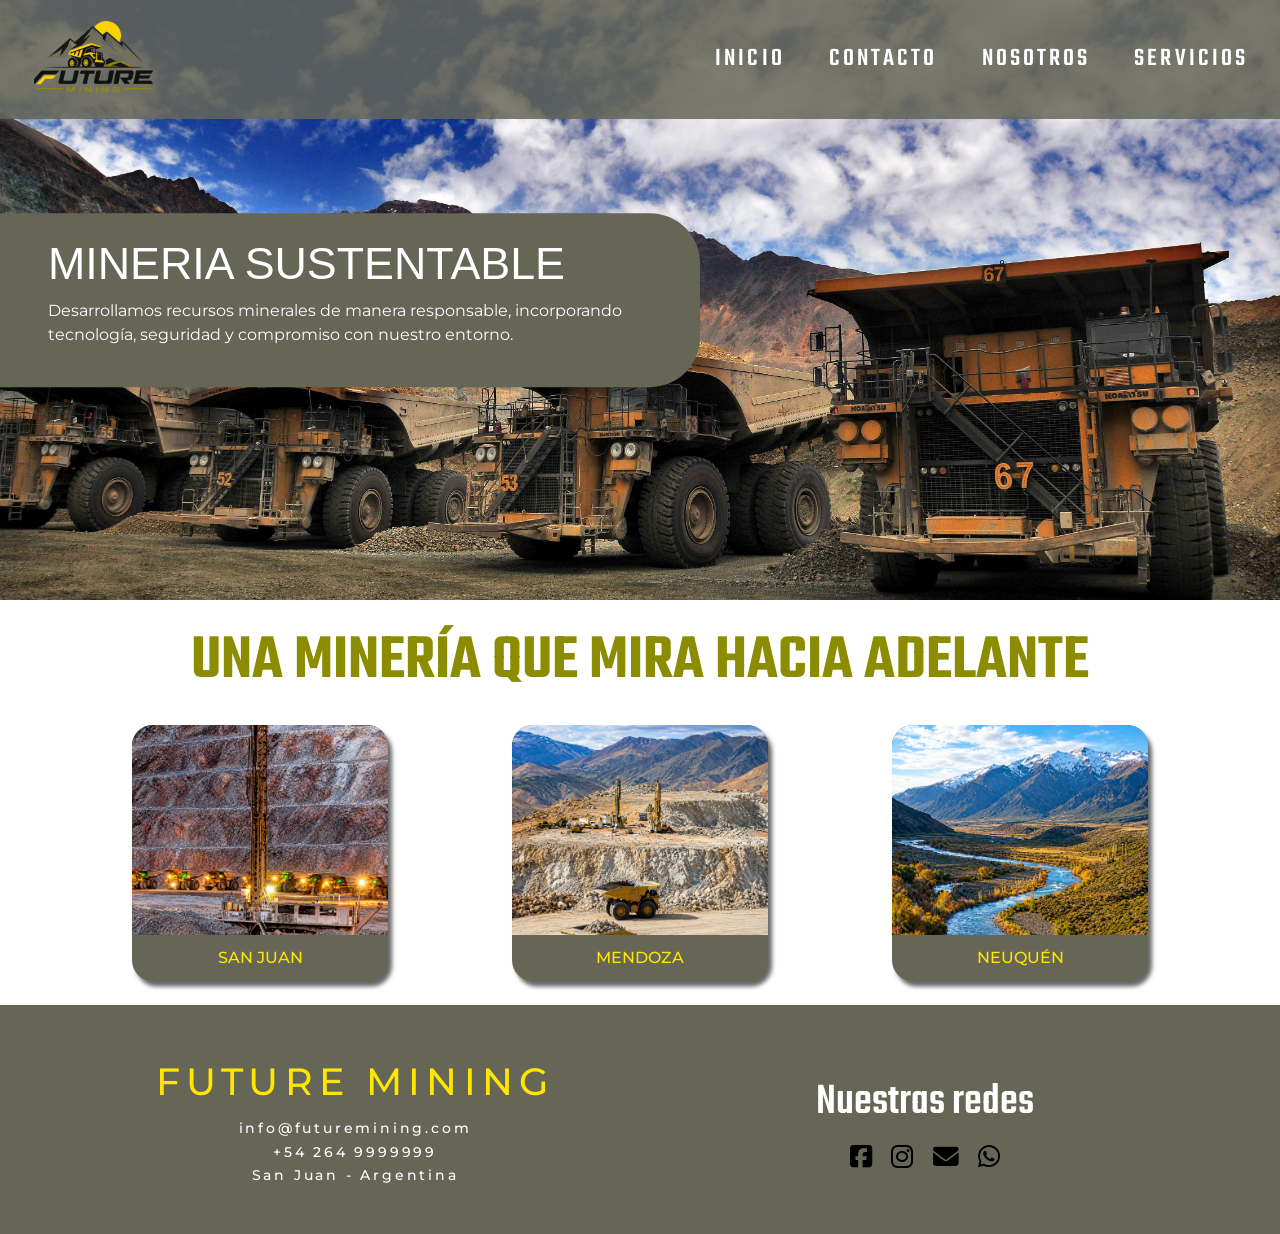
==== index.html @ 8e1309b7 "Correcciones Integrador" ====
<!DOCTYPE html>
<html lang="es">
<head>
    <meta charset="UTF-8">
    <meta name="viewport" content="width=device-width, initial-scale=1.0">
    <meta name="description" content="Future Mining: desarrollo de recursos minerales con tecnología, seguridad y compromiso ambiental.">
    <title>Future Mining</title>

    <link
        href="https://cdn.jsdelivr.net/npm/bootstrap@5.3.3/dist/css/bootstrap.min.css"
        rel="stylesheet"
    >

    <!-- Google Fonts: Teko y Montserrat -->
    <link rel="preconnect" href="https://fonts.googleapis.com">
    <link rel="preconnect" href="https://fonts.gstatic.com" crossorigin>

    <link
        href="https://fonts.googleapis.com/css2?family=Teko:wght@400;500;600;700&family=Montserrat:wght@400;500;600;700&display=swap&css2?family=Exo+2:wght@400;500;600;700;800&display=swap"
        rel="stylesheet"
    >

    <!-- Font Awesome: iconos externos -->
    <link
        rel="stylesheet"
        href="https://cdnjs.cloudflare.com/ajax/libs/font-awesome/6.7.2/css/all.min.css"
    >

   
    <link rel="stylesheet" href="./css/inicio.css">
</head>

<body>

    <header>

        <!-- NAVBAR -->
        <nav class="navbar navbar-expand-md mi-navbar fixed-top">
            <div class="container-fluid px-3 px-md-4">

                <!-- Logo -->
                <a class="navbar-brand imagen-logo" href="index.html"
                   aria-label="Future Mining, ir al inicio">
                    <img
                        src="./imagenes/logo.svg"
                        alt="Logo Future Mining"
                    >
                </a>

                <!-- Botón hamburguesa -->
                <button
                    class="navbar-toggler"
                    type="button"
                    data-bs-toggle="collapse"
                    data-bs-target="#menuPrincipal"
                    aria-controls="menuPrincipal"
                    aria-expanded="false"
                    aria-label="Abrir o cerrar menú"
                >
                    <span class="navbar-toggler-icon"></span>
                </button>

                <!-- Enlaces -->
                <div class="collapse navbar-collapse" id="menuPrincipal">
                    <ul class="navbar-nav ms-auto align-items-md-center">
                        <li class="nav-item">
                            <a class="nav-link" href="index.html">Inicio</a>
                        </li>
                        <li class="nav-item">
                            <a class="nav-link" href="contacto.html">Contacto</a>
                        </li>
                        <li class="nav-item">
                            <a class="nav-link" href="nosotros.html">Nosotros</a>
                        </li>
                        <li class="nav-item">
                            <a class="nav-link" href="servicios.html">Servicios</a>
                        </li>
                    </ul>
                </div>
            </div>
        </nav>
        
        <!-- BANNER -->
        <section class="portada">
            <div class="texto-portada py-4 px-5">
                <h2>MINERIA SUSTENTABLE</h2>
                <p>Desarrollamos recursos minerales de manera responsable, incorporando tecnología, seguridad y compromiso con nuestro entorno.</p>
            </div>
        </section>
    </header>

    <main>

        <section class="seccion-tarjetas py-4" id="sobre-future">

            <div class="container">

                <h1 class="titulo-seccion text-center mb-4">
                    UNA MINERÍA QUE MIRA HACIA ADELANTE
                </h1>

                <div class="row justify-content-center g-4">

                    <!-- San Juan -->
                    <div class="col-12 col-md-4 d-flex justify-content-center">
                        <article class="tarjeta-minera">
                            <img
                                src="./imagenes/tarjetas/sj.png"
                                alt="Explotación minera en San Juan"
                                class="imagen-minera"
                                loading="lazy"
                            >

                            <div class="nombre-minera">
                                SAN JUAN
                            </div>
                        </article>
                    </div>

                    <!-- Mendoza -->
                    <div class="col-12 col-md-4 d-flex justify-content-center">
                        <article class="tarjeta-minera">
                            <img
                                src="./imagenes/tarjetas/mz.png"
                                alt="Paisaje de actividad minera en Mendoza"
                                class="imagen-minera"
                                loading="lazy"
                            >

                            <div class="nombre-minera">
                                MENDOZA
                            </div>
                        </article>
                    </div>

                    <!-- Neuquén -->
                    <div class="col-12 col-md-4 d-flex justify-content-center">
                        <article class="tarjeta-minera">
                            <img
                                src="./imagenes/tarjetas/neuq.png"
                                alt="Paisaje natural de la provincia de Neuquén"
                                class="imagen-minera"
                                loading="lazy"
                            >

                            <div class="nombre-minera">
                                NEUQUÉN
                            </div>
                        </article>
                    </div>

                </div>
            </div>
        </section>


    </main>

    
    <footer class="footer-mineria" id="contacto">
        <div class="container">
            <div class="row align-items-center text-center gy-4">

               
                <div class="col-12 col-md-6">
                    <a class="footer-marca" href="index.html">
                        FUTURE MINING
                    </a>

                    <address class="footer-datos mb-0">
                        <a href="mailto:info@futuremining.com">
                            info@futuremining.com
                        </a>

                        <a href="tel:+542649999999">
                            +54 264 9999999
                        </a>

                        <span>San Juan - Argentina</span>
                    </address>
                </div>

                <!-- Redes sociales -->
                <div class="col-12 col-md-6">
                    <p class="footer-redes-titulo">
                        Nuestras redes
                    </p>

                    <div class="redes-sociales">

                        <a
                            href="#"
                        >
                            <i class="fa-brands fa-square-facebook"
                               aria-hidden="true"></i>
                        </a>

                        <a
                            href="#"
                        >
                            <i class="fa-brands fa-instagram"
                               aria-hidden="true"></i>
                        </a>

                        <a
                            href="#"
                            aria-label="Enviar correo electrónico"
                        >
                            <i class="fa-solid fa-envelope"
                               aria-hidden="true"></i>
                        </a>

                        <a
                            href="#"
                        >
                            <i class="fa-brands fa-whatsapp"
                               aria-hidden="true"></i>
                        </a>

                    </div>
                </div>

            </div>
        </div>
    </footer>

   
    <script
        src="https://cdn.jsdelivr.net/npm/bootstrap@5.3.3/dist/js/bootstrap.bundle.min.js">
    </script>

</body>
</html>
---- css/inicio.css ----
:root {
    /* Paleta de colores Future Mining */
    --color-negro: #000000;
    --color-blanco: #FFFFFF;
    --color-oliva: #8C8C00;
    --color-amarillo: #FFE600;
    --color-gris: #666657;

    /* Tipografia tamaños */
    --titulo-principal: clamp(2.5rem, 5vw, 4.5rem);
    --titulo-secundario: clamp(1.8rem, 3.5vw, 3rem);
    --titulo-auxiliar: clamp(1.5rem, 3vw, 2.750rem);

    --texto-primario: clamp(1rem, 1.2vw, 1.125rem);
    --texto-secundario: clamp(0.875rem, 1vw, 1rem);

    /* Familias tipográficas */

    --fuente-titulo-principal: 'Teko', sans-serif;
    --fuente-titulo-secundario: 'Exo2', sans-serif;
    --fuente-texto: 'Montserrat', sans-serif;
     }

*, *::after, *::before {
    box-sizing: border-box;
}

body {
    margin: 0;
    background-color: var(--color-blanco);
    font-family: 'Montserrat', sans-serif;
}

h1 {
    font-family: var(--fuente-titulo-principal);
    font-size: var(--titulo-principal);
}

h2 {
    font-family: var(--fuente-titulo-secundario);
    font-size: var(--titulo-secundario);
}

h3 {
    font-family: var(--fuente-titulo-secundario);
    font-size: var(--titulo-secundario);
}

h4, h5, h6 {
    font-family: var(--fuente-titulo-secundario);
    font-size: var(--titulo-auxiliar);
}

p {
    font-family: var(--fuente-texto);
    font-size: var(--texto-primario);    
}

img {
    max-width: 100%;
    height: auto;
}

header {
    position: relative;
}

.mi-navbar {
    z-index: 1030;
    width: 100%;
    min-height: 85px;
    background-color: rgb(102 102 87 / 85%);
    color: var(--color-blanco);
}

.imagen-logo {
    display: flex;
    align-items: center;
    margin: 0;
}

.imagen-logo img {
    display: block;
    width: 140px;
    object-fit: contain;
}

.mi-navbar .navbar-toggler {
    border-color: rgb(255 255 255 / 65%);
    padding: 0.4rem 0.65rem;
}

.mi-navbar .navbar-toggler:focus {
    box-shadow: 0 0 0 0.15rem rgb(255 255 255 / 35%);
}

.mi-navbar .navbar-toggler-icon {
    filter: brightness(0) invert(1);
}

.mi-navbar .navbar-nav {
    gap: clamp(0.5rem, 2.2vw, 2rem);
}

.mi-navbar .nav-link {
    color: var(--color-blanco);
    font-weight: 500;
    letter-spacing: 0.12em;
    text-transform: uppercase;
    padding: 0.6rem 0.25rem;
    transition: color 0.25s ease;
    font-family: 'Teko', sans-serif;
    font-size: clamp(1.5rem, 2vw, 1.75rem);
}

.mi-navbar .nav-link:hover{
    color: var(--color-amarillo);
}

.portada {
    position: relative;
    width: 100%;
    min-height: 600px;
    background-image: url(../imagenes/banners/banner2.jpg);
    background-size: cover;
    background-position: center;
    background-repeat: no-repeat;
}

.texto-portada {
    position: absolute;
    top: 50%;
    transform: translateY(-50%);
    max-width: 700px;
    background-color: var(--color-gris);
    border-top-right-radius: 50px;
    border-bottom-right-radius: 50px;
    color: var(--color-blanco);

}

main {
    background-color: var(--color-blanco);
}

.titulo-seccion {
    color: var(--color-oliva);
    font-weight: 600;
    line-height: 1.2;
}

.tarjeta-minera {
    display: flex;
    flex-direction: column;

    width: min(100%, 16rem);
    aspect-ratio: 1 / 1;

    overflow: hidden;
    border-radius: 1.3rem;
    color: var(--color-amarillo);
    background-color: #666657;
    box-shadow: 0.25rem 0.35rem 0.25rem rgb(0 0 0 / 60%);


}

.imagen-minera {
    display: block;

    width: 100%;
    height: 82%;

    object-fit: cover;
    object-position: center;
}

.nombre-minera {
    display: flex;
    align-items: center;
    justify-content: center;

    flex: 1;
    min-height: 0;

    padding: 0.5rem;


    color: var(--color-amarillo);

    font-weight: 500;
    text-align: center;
}

.footer-mineria {
    padding-block: clamp(2rem, 4vw, 3rem);

    background-color: var(--color-gris);
    color: var(--color-blanco);
}

.footer-marca {
    display: inline-block;
    margin-bottom: 0.5rem;

    color: var(--color-amarillo);
    font-weight: 500;
    letter-spacing: 0.16em;
    text-decoration: none;
    font-size: var(--titulo-auxiliar);
}

.footer-marca:hover {
    color: var(--color-blanco);
}

.footer-datos {
    display: flex;
    flex-direction: column;
    align-items: center;
    gap: 0.15rem;

    font-weight: 500;
    letter-spacing: 0.2em;
    line-height: 1.5;
    font-size: var(--texto-secundario);
    font-family: var(--fuente-texto);
}

.footer-datos a {
    color: var(--color-blanco);
    text-decoration: none;
}

.footer-datos a:hover {
    color: var(--color-amarillo);
}

.footer-redes-titulo {
    margin-bottom: 0.5rem;
    font-weight: 500;
    font-family: var(--fuente-titulo-principal);
    font-size: var(--titulo-secundario);
}

.redes-sociales {
    display: flex;
    justify-content: center;
    align-items: center;
    gap: clamp(0.8rem, 1.5vw, 1.25rem);
}

.redes-sociales a {
    display: inline-flex;
    align-items: center;
    justify-content: center;

    color: var(--color-negro);
    font-size: clamp(1.5rem, 2vw, 2rem);
    text-decoration: none;

    transition:
        color 0.2s ease,
        transform 0.2s ease;
}

.redes-sociales a:hover,
.redes-sociales a:focus-visible {
    color: var(--color-amarillo);
    transform: translateY(-0.15rem);
}



@media (max-width: 767.98px) {

    .mi-navbar {
        min-height: 75px;
        background-color: rgb(102 102 87 / 85%);
    }

    .mi-navbar .navbar-collapse {
        width: 100%;
        margin: 0;
    }

    .mi-navbar .navbar-nav {
        width: 100%;
        align-items: stretch;
        gap: 0;
    }

    .mi-navbar .nav-link {
        display: block;
        width: 100%;
        padding: 0.65rem 1rem;
        color: var(--color-blanco);
        text-align: right;
        background-color: transparent;
        border-bottom: 1px solid rgb(255 255 255 / 15%);
    }

    .imagen-logo img {
        width: clamp(100px, 12vw, 140px);
        height: auto;
    }

    .portada {
        height: 65vw;
        min-height: 25rem;
        max-height: 28rem;
        position: relative;
    }

    .texto-portada {
        position: absolute;
        top: 70%;
        left: 0%;
        font-size: 100%;
        background-color: #666657;
        border-bottom-right-radius: 40px;
        border-top-right-radius: 40px;
        color: var(--color-blanco);
    }

    .titulo-seccion {
        max-width: 95%;
        margin-inline: auto;
        margin-bottom: 1.5rem ;
    }

    .tarjeta-minera {
        width: min(80%, 19rem);
    }

    .footer-mineria {
        padding-block: 2rem;
    }

    .footer-datos {
        letter-spacing: 0.12em;
    }
    
    .mi-navbar #menuPrincipal .nav-link {
        color: var(--color-blanco);
        background-color: rgba(102 102 87 / 0);    
    }

    .mi-navbar #menuPrincipal .nav-link:hover {
        color: var(--color-amarillo);
    }

}
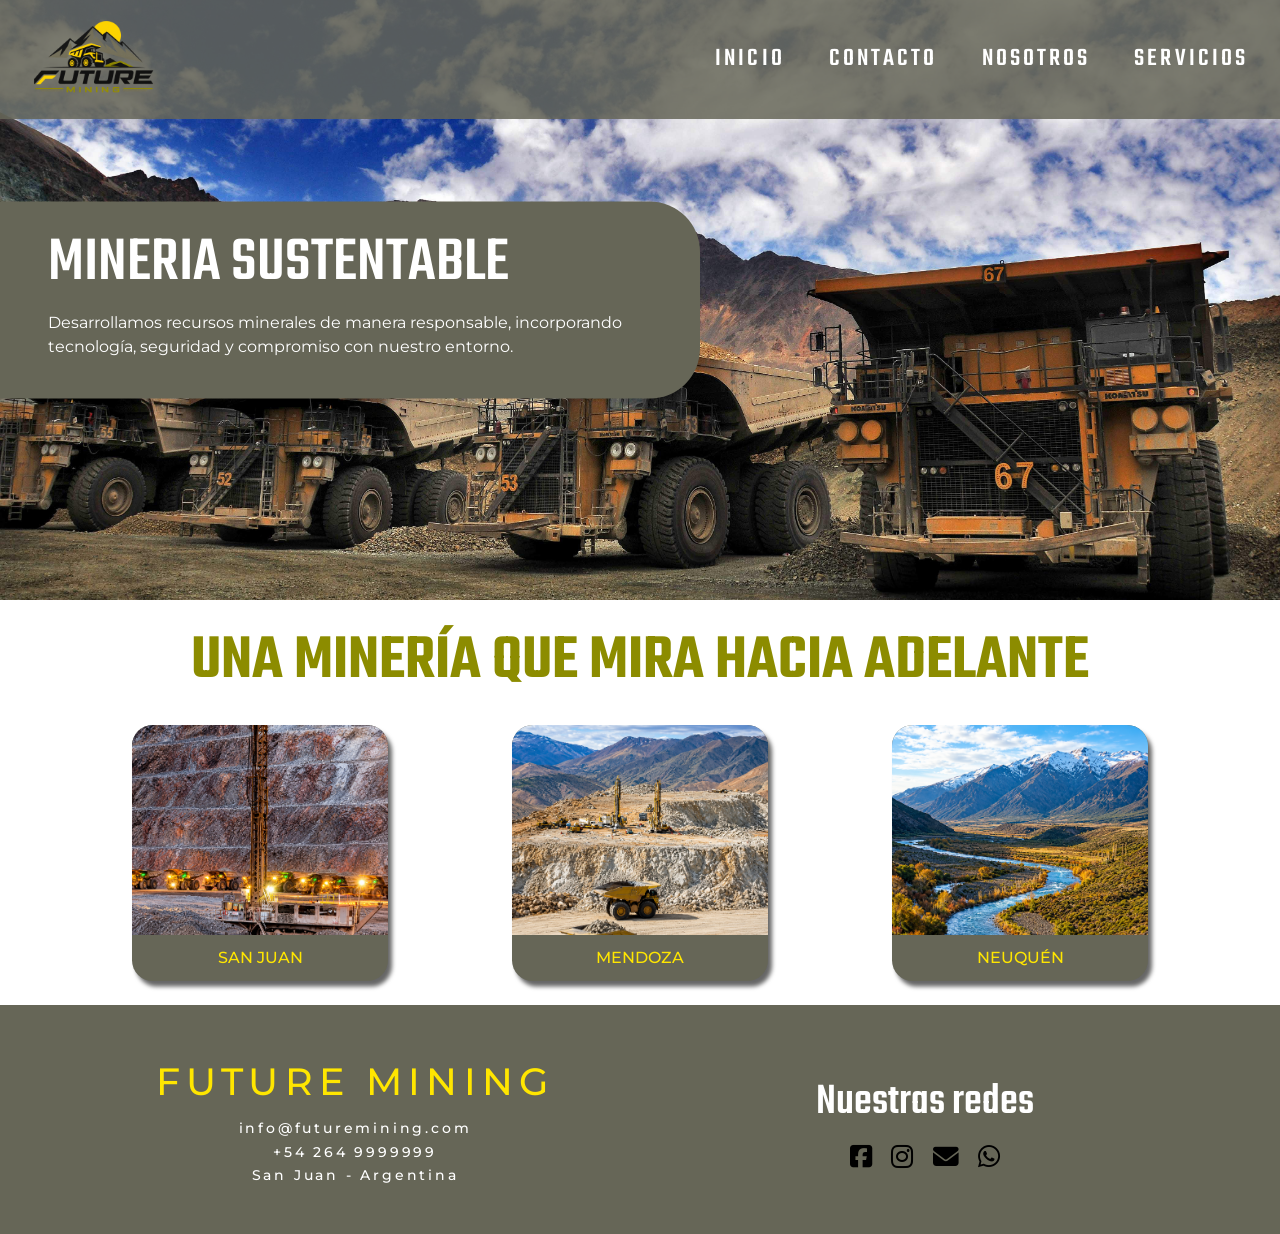
==== commit f5b34de5: "Correcciones Integrador" ====
--- a/index.html
+++ b/index.html
@@ -83,9 +83,9 @@
         
         <!-- BANNER -->
         <section class="portada">
-            <div class="texto-portada py-4 px-5">
-                <h2>MINERIA SUSTENTABLE</h2>
-                <p>Desarrollamos recursos minerales de manera responsable, incorporando tecnología, seguridad y compromiso con nuestro entorno.</p>
+            <div class="container texto-portada py-4 px-5">
+                <h1>MINERIA SUSTENTABLE</h1>
+                <p class="text-portada">Desarrollamos recursos minerales de manera responsable, incorporando tecnología, seguridad y compromiso con nuestro entorno.</p>
             </div>
         </section>
     </header>
--- a/css/inicio.css
+++ b/css/inicio.css
@@ -136,7 +136,6 @@
     border-top-right-radius: 50px;
     border-bottom-right-radius: 50px;
     color: var(--color-blanco);
-
 }
 
 main {
@@ -314,15 +313,16 @@
 
     .texto-portada {
         position: absolute;
-        top: 70%;
+        top: 50%;
         left: 0%;
-        font-size: 100%;
         background-color: #666657;
         border-bottom-right-radius: 40px;
         border-top-right-radius: 40px;
         color: var(--color-blanco);
     }
 
+    .texto-portada h1
+
     .titulo-seccion {
         max-width: 95%;
         margin-inline: auto;
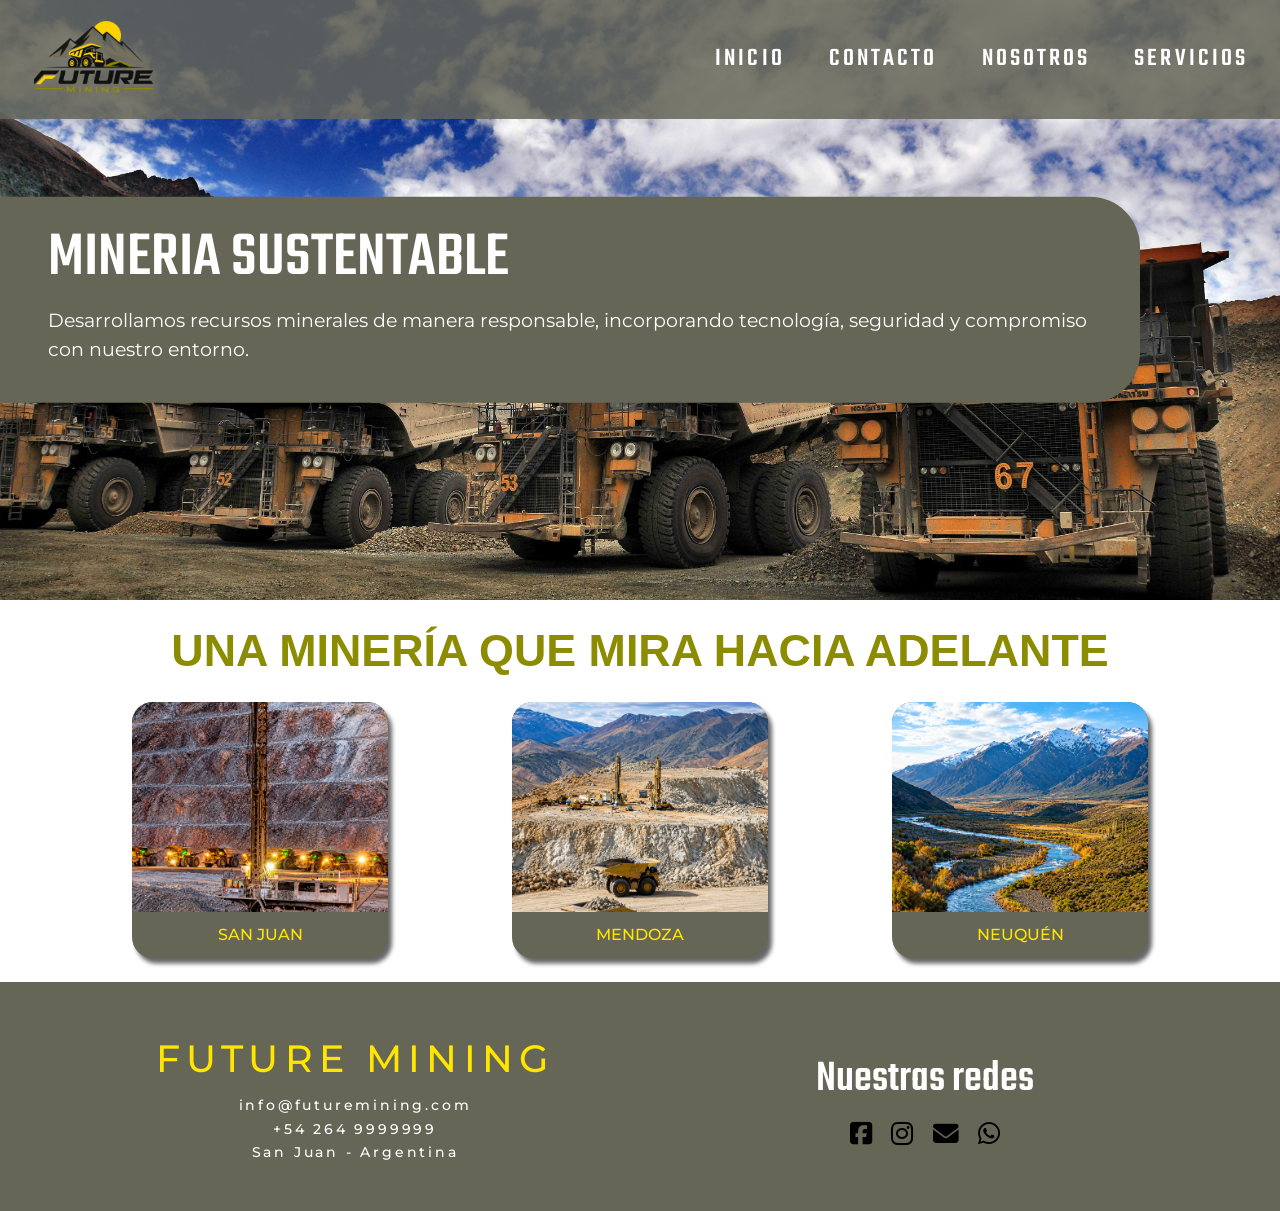
==== commit 04c29dbd: "Correciones Integrador" ====
--- a/index.html
+++ b/index.html
@@ -96,9 +96,9 @@
 
             <div class="container">
 
-                <h1 class="titulo-seccion text-center mb-4">
+                <h2 class="titulo-seccion text-center mb-4">
                     UNA MINERÍA QUE MIRA HACIA ADELANTE
-                </h1>
+                </h2>
 
                 <div class="row justify-content-center g-4">
 
--- a/css/inicio.css
+++ b/css/inicio.css
@@ -11,7 +11,7 @@
     --titulo-secundario: clamp(1.8rem, 3.5vw, 3rem);
     --titulo-auxiliar: clamp(1.5rem, 3vw, 2.750rem);
 
-    --texto-primario: clamp(1rem, 1.2vw, 1.125rem);
+    --texto-primario: clamp(1.2rem, 1.2vw, 1.125rem);
     --texto-secundario: clamp(0.875rem, 1vw, 1rem);
 
     /* Familias tipográficas */
@@ -131,7 +131,6 @@
     position: absolute;
     top: 50%;
     transform: translateY(-50%);
-    max-width: 700px;
     background-color: var(--color-gris);
     border-top-right-radius: 50px;
     border-bottom-right-radius: 50px;
@@ -305,9 +304,6 @@
     }
 
     .portada {
-        height: 65vw;
-        min-height: 25rem;
-        max-height: 28rem;
         position: relative;
     }
 
@@ -316,12 +312,11 @@
         top: 50%;
         left: 0%;
         background-color: #666657;
-        border-bottom-right-radius: 40px;
-        border-top-right-radius: 40px;
+        border-bottom-right-radius: 0px;
+        border-top-right-radius: 0px;
         color: var(--color-blanco);
-    }
-
-    .texto-portada h1
+        max-width: 767.98px
+    }
 
     .titulo-seccion {
         max-width: 95%;
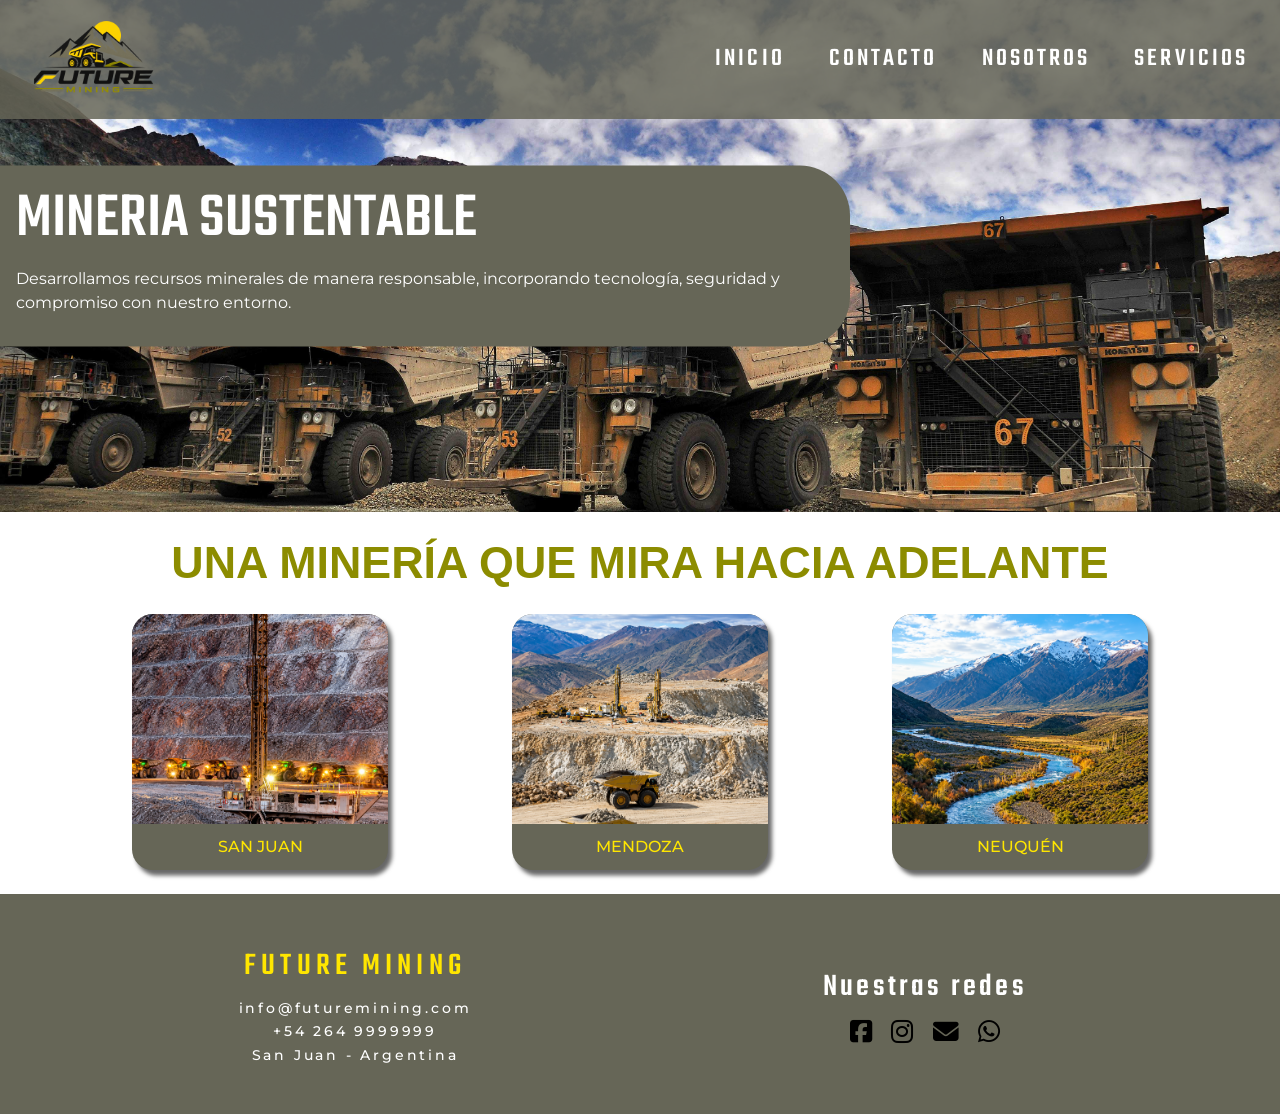
==== commit 6d5b35ae: "Correciones Integrador Index" ====
--- a/index.html
+++ b/index.html
@@ -83,7 +83,7 @@
         
         <!-- BANNER -->
         <section class="portada">
-            <div class="container texto-portada py-4 px-5">
+            <div class="container texto-portada">
                 <h1>MINERIA SUSTENTABLE</h1>
                 <p class="text-portada">Desarrollamos recursos minerales de manera responsable, incorporando tecnología, seguridad y compromiso con nuestro entorno.</p>
             </div>
--- a/css/inicio.css
+++ b/css/inicio.css
@@ -9,9 +9,9 @@
     /* Tipografia tamaños */
     --titulo-principal: clamp(2.5rem, 5vw, 4.5rem);
     --titulo-secundario: clamp(1.8rem, 3.5vw, 3rem);
-    --titulo-auxiliar: clamp(1.5rem, 3vw, 2.750rem);
-
-    --texto-primario: clamp(1.2rem, 1.2vw, 1.125rem);
+    --titulo-auxiliar: clamp(1.5rem, 2.5vw, 2rem);
+
+    --texto-primario: clamp(1rem, 1.1vw, 1.125rem);
     --texto-secundario: clamp(0.875rem, 1vw, 1rem);
 
     /* Familias tipográficas */
@@ -43,7 +43,7 @@
 
 h3 {
     font-family: var(--fuente-titulo-secundario);
-    font-size: var(--titulo-secundario);
+    font-size: var(--titulo-auxiliar);
 }
 
 h4, h5, h6 {
@@ -120,7 +120,8 @@
 .portada {
     position: relative;
     width: 100%;
-    min-height: 600px;
+    min-height: clamp(450px, 40vw, 650px);
+
     background-image: url(../imagenes/banners/banner2.jpg);
     background-size: cover;
     background-position: center;
@@ -130,11 +131,16 @@
 .texto-portada {
     position: absolute;
     top: 50%;
+    left: 0;
+    max-height: 90%;
+    overflow-y: auto;
+    width: min(85%, 850px);
     transform: translateY(-50%);
     background-color: var(--color-gris);
     border-top-right-radius: 50px;
     border-bottom-right-radius: 50px;
     color: var(--color-blanco);
+    padding: 1rem;
 }
 
 main {
@@ -192,7 +198,6 @@
 
 .footer-mineria {
     padding-block: clamp(2rem, 4vw, 3rem);
-
     background-color: var(--color-gris);
     color: var(--color-blanco);
 }
@@ -200,11 +205,11 @@
 .footer-marca {
     display: inline-block;
     margin-bottom: 0.5rem;
-
     color: var(--color-amarillo);
     font-weight: 500;
     letter-spacing: 0.16em;
     text-decoration: none;
+    font-family: var(--fuente-titulo-principal);
     font-size: var(--titulo-auxiliar);
 }
 
@@ -237,8 +242,9 @@
 .footer-redes-titulo {
     margin-bottom: 0.5rem;
     font-weight: 500;
+    letter-spacing: 0.1em;
     font-family: var(--fuente-titulo-principal);
-    font-size: var(--titulo-secundario);
+    font-size: var(--titulo-auxiliar);
 }
 
 .redes-sociales {
@@ -274,7 +280,6 @@
 
     .mi-navbar {
         min-height: 75px;
-        background-color: rgb(102 102 87 / 85%);
     }
 
     .mi-navbar .navbar-collapse {
@@ -294,28 +299,17 @@
         padding: 0.65rem 1rem;
         color: var(--color-blanco);
         text-align: right;
-        background-color: transparent;
         border-bottom: 1px solid rgb(255 255 255 / 15%);
     }
 
     .imagen-logo img {
         width: clamp(100px, 12vw, 140px);
-        height: auto;
-    }
-
-    .portada {
-        position: relative;
     }
 
     .texto-portada {
-        position: absolute;
-        top: 50%;
-        left: 0%;
-        background-color: #666657;
-        border-bottom-right-radius: 0px;
-        border-top-right-radius: 0px;
-        color: var(--color-blanco);
-        max-width: 767.98px
+        border-radius:  0 2rem 2rem 0;
+        left: 0;
+        width: 100%;
     }
 
     .titulo-seccion {
@@ -335,13 +329,8 @@
     .footer-datos {
         letter-spacing: 0.12em;
     }
-    
-    .mi-navbar #menuPrincipal .nav-link {
-        color: var(--color-blanco);
-        background-color: rgba(102 102 87 / 0);    
-    }
-
-    .mi-navbar #menuPrincipal .nav-link:hover {
+
+    .mi-navbar .nav-link:hover {
         color: var(--color-amarillo);
     }
 
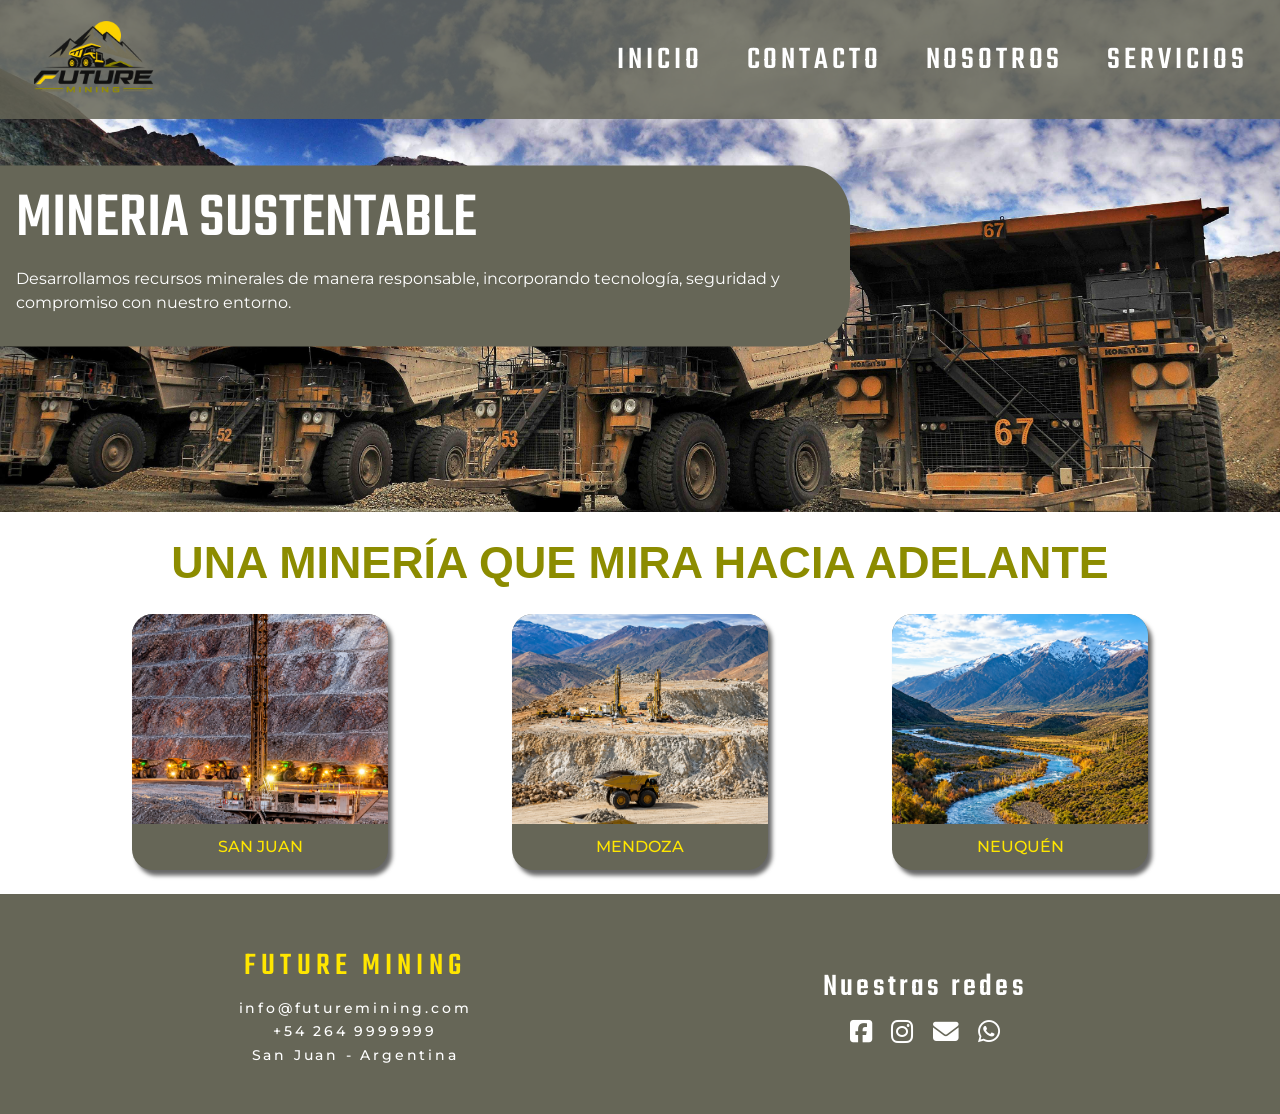
==== commit 839d441f: "Correciones Integrador Nosotros" ====
--- a/index.html
+++ b/index.html
@@ -17,7 +17,7 @@
     <link rel="preconnect" href="https://fonts.gstatic.com" crossorigin>
 
     <link
-        href="https://fonts.googleapis.com/css2?family=Teko:wght@400;500;600;700&family=Montserrat:wght@400;500;600;700&display=swap&css2?family=Exo+2:wght@400;500;600;700;800&display=swap"
+        href="https://fonts.googleapis.com/css2?family=Exo+2:wght@400;500;600;700&family=Montserrat:wght@400;500;600;700&family=Teko:wght@400;500;600;700&display=swap"
         rel="stylesheet"
     >
 
--- a/css/inicio.css
+++ b/css/inicio.css
@@ -28,7 +28,7 @@
 body {
     margin: 0;
     background-color: var(--color-blanco);
-    font-family: 'Montserrat', sans-serif;
+    font-family: var(--fuente-texto);
 }
 
 h1 {
@@ -109,8 +109,8 @@
     text-transform: uppercase;
     padding: 0.6rem 0.25rem;
     transition: color 0.25s ease;
-    font-family: 'Teko', sans-serif;
-    font-size: clamp(1.5rem, 2vw, 1.75rem);
+    font-family: var(--fuente-titulo-principal);
+    font-size: var(--titulo-auxiliar);
 }
 
 .mi-navbar .nav-link:hover{
@@ -259,7 +259,7 @@
     align-items: center;
     justify-content: center;
 
-    color: var(--color-negro);
+    color: var(--color-blanco);
     font-size: clamp(1.5rem, 2vw, 2rem);
     text-decoration: none;
 
@@ -302,8 +302,12 @@
         border-bottom: 1px solid rgb(255 255 255 / 15%);
     }
 
+    .mi-navbar .nav-link:hover {
+        color: var(--color-amarillo);
+    }
+
     .imagen-logo img {
-        width: clamp(100px, 12vw, 140px);
+    width: clamp(100px, 25vw, 130px);
     }
 
     .texto-portada {
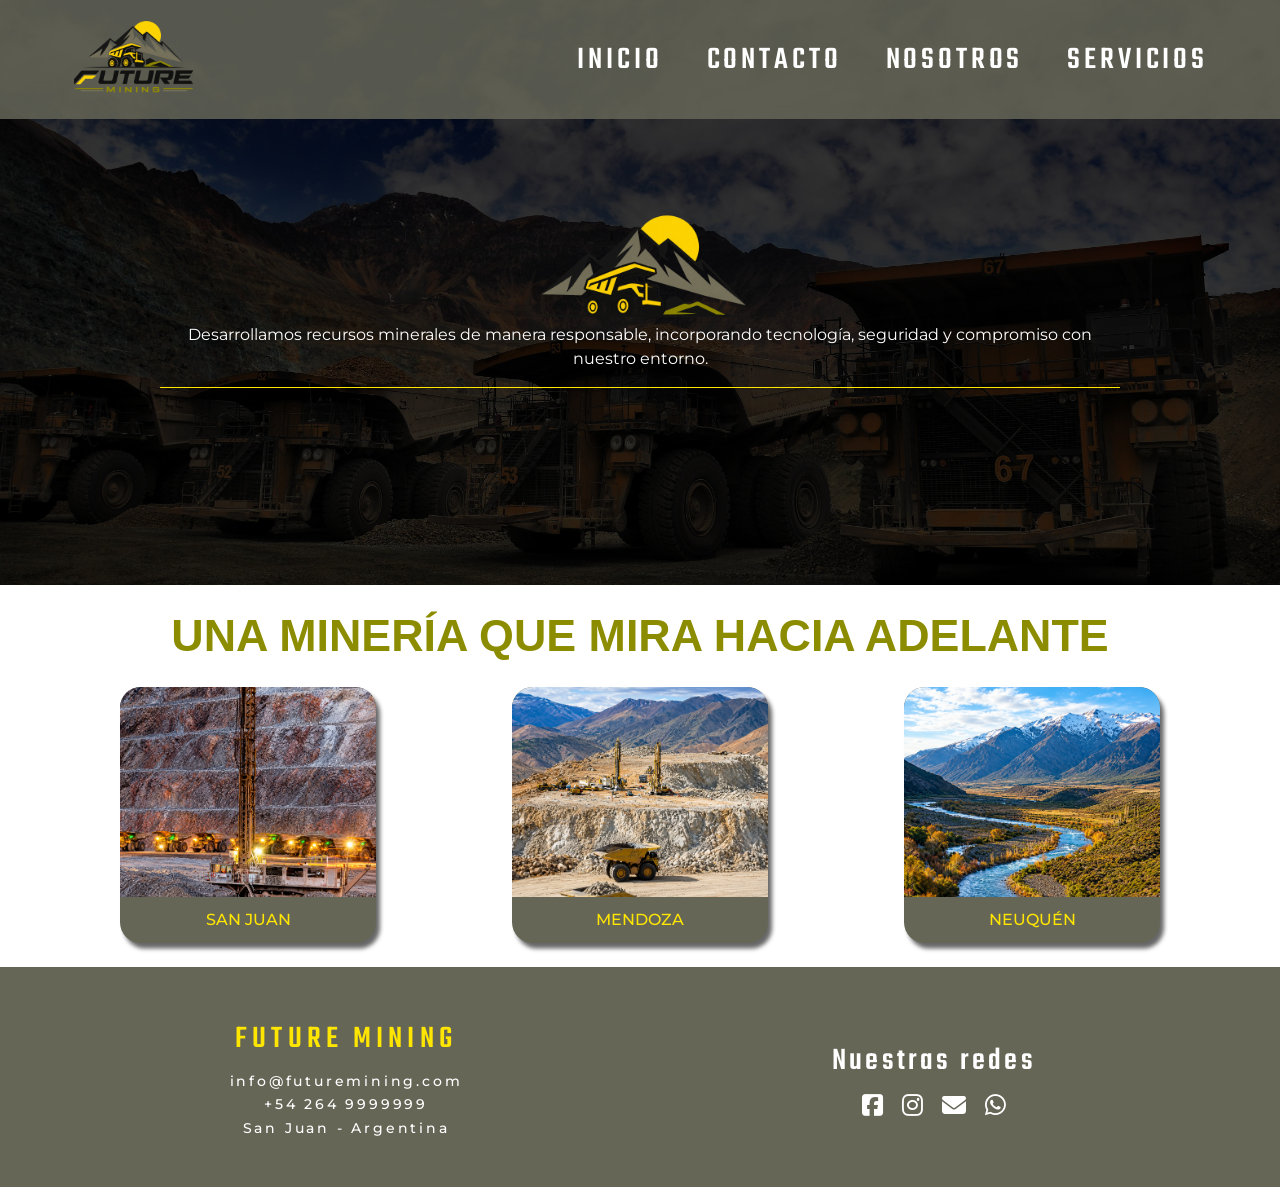
==== commit 575b35a5: "Correciones Integrador Consulta" ====
--- a/index.html
+++ b/index.html
@@ -37,7 +37,7 @@
 
         <!-- NAVBAR -->
         <nav class="navbar navbar-expand-md mi-navbar fixed-top">
-            <div class="container-fluid px-3 px-md-4">
+            <div class="contenedor-general navbar-contenedor">
 
                 <!-- Logo -->
                 <a class="navbar-brand imagen-logo" href="index.html"
@@ -80,21 +80,29 @@
                 </div>
             </div>
         </nav>
+
+        <!-- BANNER PRINCIPAL -->
+        <section class="banner-servicios">
+
+            <div class="banner-overlay"></div>
+
+                    <div class="banner-contenido">
+                            <img src="imagenes/banners/banner-general.svg" alt="">
+                            <p class="titulo-banner">
+                                Desarrollamos recursos minerales de manera responsable, incorporando tecnología, seguridad y compromiso con nuestro entorno.
+                            </p>
+                            <div class="linea-decorativa"></div>
+                    </div>
         
-        <!-- BANNER -->
-        <section class="portada">
-            <div class="container texto-portada">
-                <h1>MINERIA SUSTENTABLE</h1>
-                <p class="text-portada">Desarrollamos recursos minerales de manera responsable, incorporando tecnología, seguridad y compromiso con nuestro entorno.</p>
-            </div>
-        </section>
     </header>
 
     <main>
 
+        
+
         <section class="seccion-tarjetas py-4" id="sobre-future">
 
-            <div class="container">
+            <div class="contenedor-general">
 
                 <h2 class="titulo-seccion text-center mb-4">
                     UNA MINERÍA QUE MIRA HACIA ADELANTE
@@ -159,7 +167,7 @@
 
     
     <footer class="footer-mineria" id="contacto">
-        <div class="container">
+        <div class="contenedor-general">
             <div class="row align-items-center text-center gy-4">
 
                
--- a/css/inicio.css
+++ b/css/inicio.css
@@ -17,7 +17,7 @@
     /* Familias tipográficas */
 
     --fuente-titulo-principal: 'Teko', sans-serif;
-    --fuente-titulo-secundario: 'Exo2', sans-serif;
+    --fuente-titulo-secundario: 'Exo 2', sans-serif;
     --fuente-texto: 'Montserrat', sans-serif;
      }
 
@@ -27,8 +27,15 @@
 
 body {
     margin: 0;
+    width: 100%;
     background-color: var(--color-blanco);
     font-family: var(--fuente-texto);
+}
+
+.contenedor-general {
+    width: 90%;
+    max-width: 1400px;
+    margin-inline: auto;
 }
 
 h1 {
@@ -66,11 +73,21 @@
 }
 
 .mi-navbar {
+    position: fixed;
     z-index: 1030;
+    top: 0;
+    left: 0;
     width: 100%;
     min-height: 85px;
+
     background-color: rgb(102 102 87 / 85%);
     color: var(--color-blanco);
+}
+
+.navbar-contenedor {
+    display: flex;
+    align-items: center;
+    justify-content: space-between;
 }
 
 .imagen-logo {
@@ -117,30 +134,46 @@
     color: var(--color-amarillo);
 }
 
-.portada {
+/* ==============================
+   BANNER PRINCIPAL
+================================= */
+
+.banner-servicios {
     position: relative;
-    width: 100%;
-    min-height: clamp(450px, 40vw, 650px);
-
-    background-image: url(../imagenes/banners/banner2.jpg);
+    display: flex;
+    align-items: center;
+    justify-content: center;
+    min-height: clamp(500px, 65vh, 750px);
+    
+
+    background-image: url("../imagenes/banners/banner2.jpg");
     background-size: cover;
     background-position: center;
     background-repeat: no-repeat;
-}
-
-.texto-portada {
+
+    color: var(--color-blanco);
+}
+
+.banner-overlay {
     position: absolute;
-    top: 50%;
-    left: 0;
-    max-height: 90%;
-    overflow-y: auto;
-    width: min(85%, 850px);
-    transform: translateY(-50%);
-    background-color: var(--color-gris);
-    border-top-right-radius: 50px;
-    border-bottom-right-radius: 50px;
-    color: var(--color-blanco);
-    padding: 1rem;
+    inset: 0;
+    background-color: rgb(0 0 0 / 80%);
+}
+
+.banner-contenido {
+    width: 80%;
+    height: auto;
+    border-radius: 50px;
+    text-align: center;
+    padding: 2rem;
+    position: relative;
+    z-index: 1;
+}
+
+.linea-decorativa {
+    width: 100%;
+    border-top: 1px solid var(--color-amarillo);
+    background-color: var(--color-amarillo);
 }
 
 main {
@@ -196,6 +229,10 @@
     text-align: center;
 }
 
+/* ==============================
+   FOOTER
+================================= */
+
 .footer-mineria {
     padding-block: clamp(2rem, 4vw, 3rem);
     background-color: var(--color-gris);
@@ -207,8 +244,8 @@
     margin-bottom: 0.5rem;
     color: var(--color-amarillo);
     font-weight: 500;
+    text-decoration: none;
     letter-spacing: 0.16em;
-    text-decoration: none;
     font-family: var(--fuente-titulo-principal);
     font-size: var(--titulo-auxiliar);
 }
@@ -260,7 +297,7 @@
     justify-content: center;
 
     color: var(--color-blanco);
-    font-size: clamp(1.5rem, 2vw, 2rem);
+    font-size: clamp(1.5rem, 1.750vw, 2rem);
     text-decoration: none;
 
     transition:
@@ -278,8 +315,16 @@
 
 @media (max-width: 767.98px) {
 
+    .contenedor-general {
+        width: calc(100% - 32px);
+    }
+    
     .mi-navbar {
         min-height: 75px;
+    }
+
+    .navbar-contenedor {
+        flex-wrap: wrap;
     }
 
     .mi-navbar .navbar-collapse {
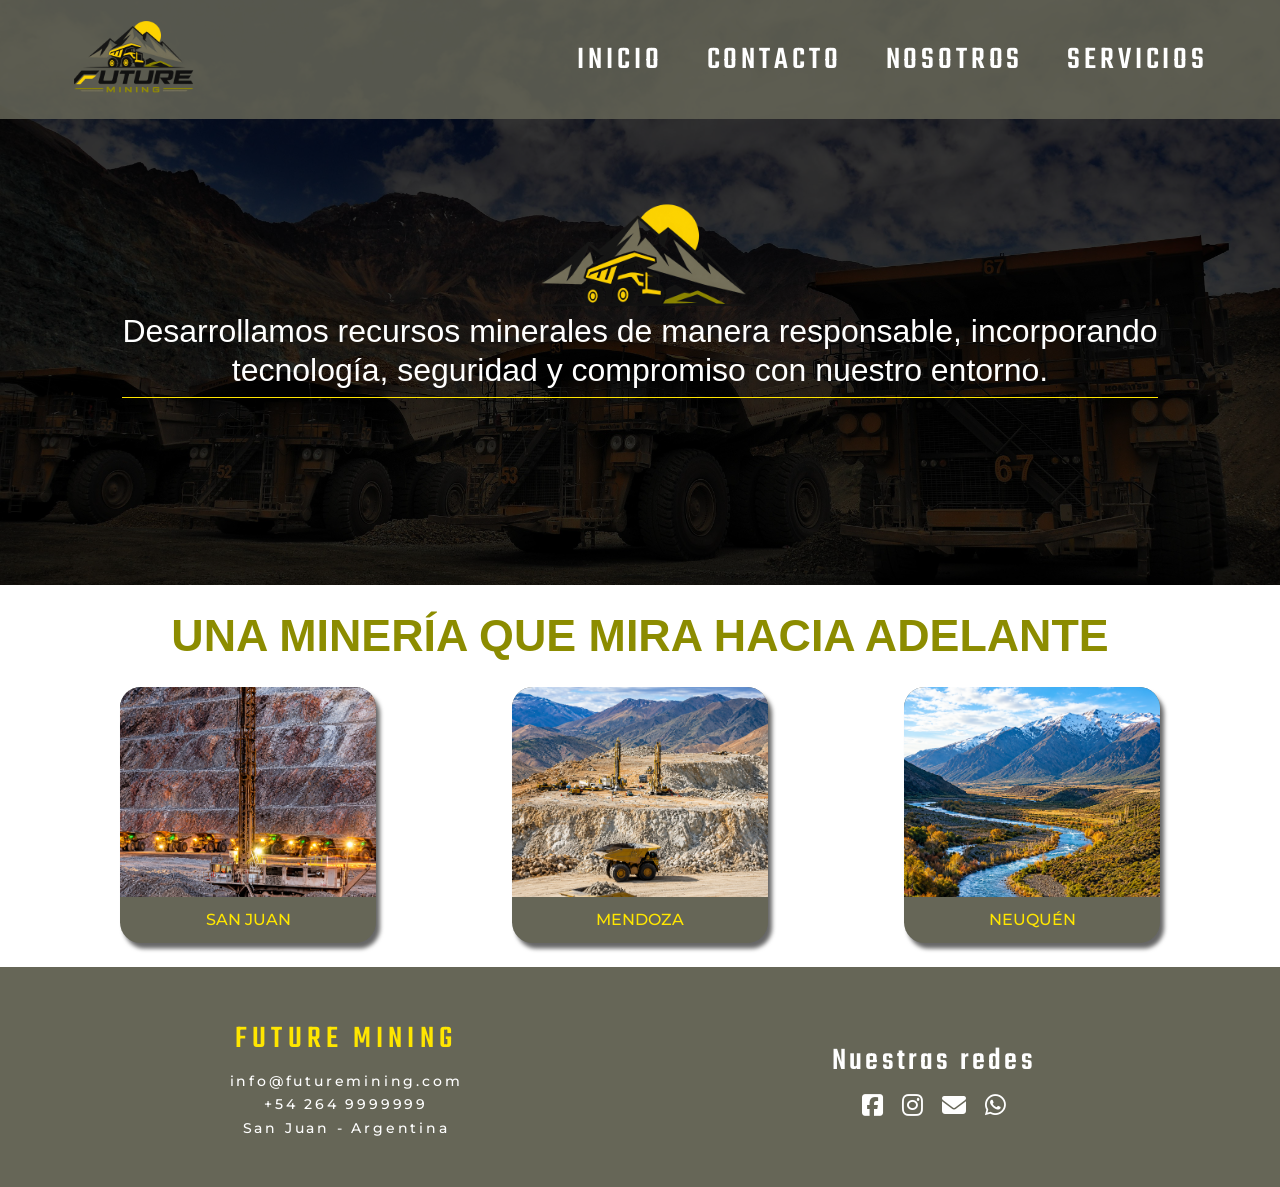
==== commit 4f37121d: "Correciones Integrador Consulta" ====
--- a/index.html
+++ b/index.html
@@ -88,9 +88,9 @@
 
                     <div class="banner-contenido">
                             <img src="imagenes/banners/banner-general.svg" alt="">
-                            <p class="titulo-banner">
+                            <h3 class="titulo-banner">
                                 Desarrollamos recursos minerales de manera responsable, incorporando tecnología, seguridad y compromiso con nuestro entorno.
-                            </p>
+                            </h3>
                             <div class="linea-decorativa"></div>
                     </div>
         
--- a/css/inicio.css
+++ b/css/inicio.css
@@ -161,18 +161,41 @@
 }
 
 .banner-contenido {
-    width: 80%;
+    width: min(90%, 1100px);
     height: auto;
-    border-radius: 50px;
     text-align: center;
-    padding: 2rem;
+    padding: clamp(1rem, 3vw, 2rem);
+
     position: relative;
     z-index: 1;
 }
 
+.banner-contenido h1 {
+    font-family: var(--fuente-titulo-principal);
+    font-size: var(--titulo-principal);
+    font-weight: 600;
+    color: var(--color-blanco);
+    letter-spacing: 0.06em;
+    line-height: 1.1;
+    margin-bottom: 1.5rem;
+}
+
+.banner-contenido p {
+    max-width: 75ch;
+    margin-inline: auto;
+
+    font-family: var(--fuente-texto);
+    font-size: var(--texto-primario);
+    font-weight: 500;
+    line-height: 1.7;
+
+    color: var(--color-blanco);
+    text-align: center;
+}
+
 .linea-decorativa {
     width: 100%;
-    border-top: 1px solid var(--color-amarillo);
+    height: 1px;
     background-color: var(--color-amarillo);
 }
 
@@ -349,6 +372,22 @@
 
     .mi-navbar .nav-link:hover {
         color: var(--color-amarillo);
+    } 
+
+    .banner-contenido {
+        width: 100%;
+        padding: 1rem;
+    }
+
+    .banner-contenido h1 {
+        line-height: 1.1;
+        margin-bottom: 1rem;
+    }
+
+    .banner-contenido p {
+        font-size: 1rem;
+        line-height: 1.6;
+        text-align: left;
     }
 
     .imagen-logo img {
